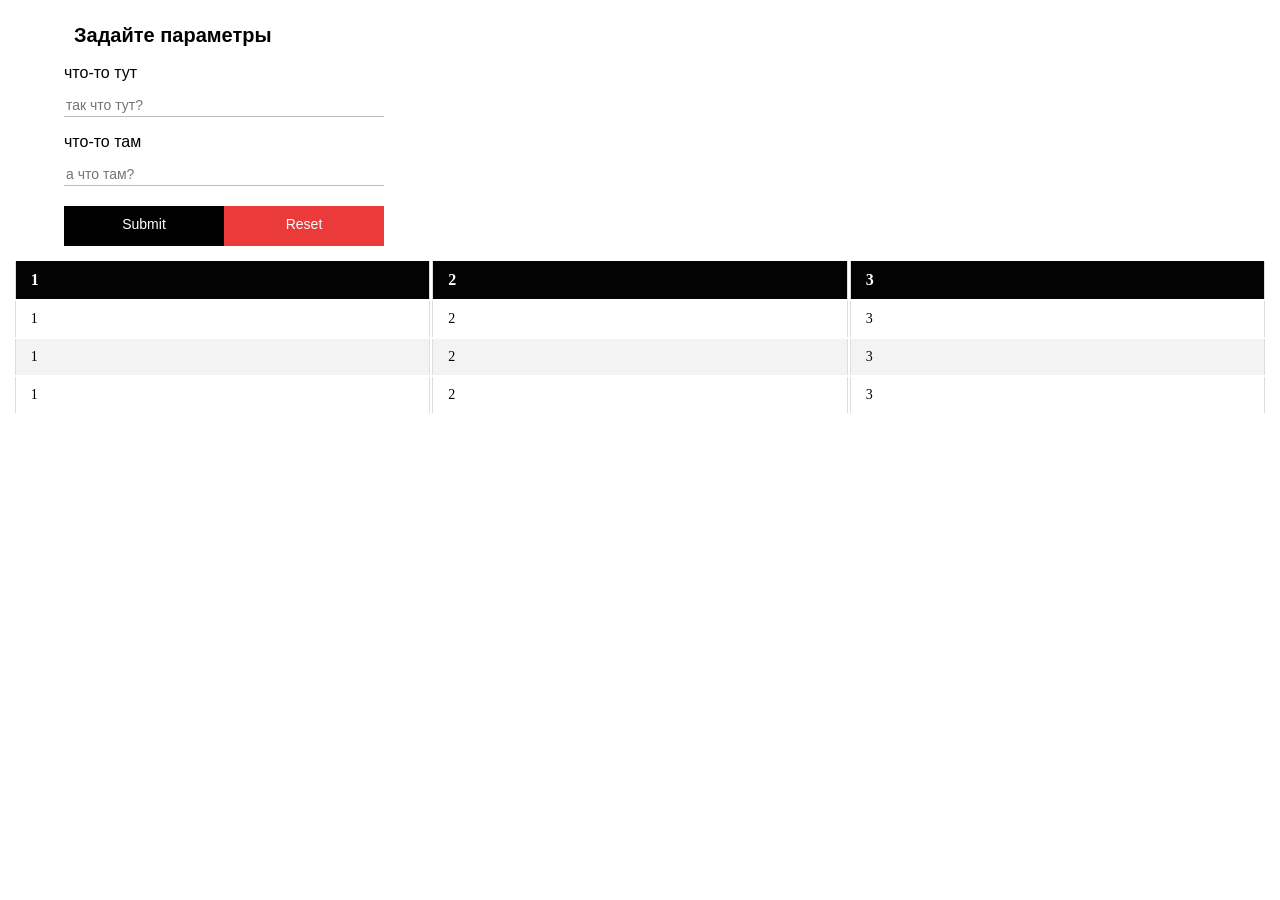
==== index.html @ 98ec3ee6 "table added" ====
<!DOCTYPE html>
<html lang="en">
<head>
    <meta charset="UTF-8">
    <link rel="stylesheet" href="./blocks/index.css">
    <title>OKN</title>
</head>
<body>
    <form class="request">
        <div class="form">
            <h2 class="form__heading">Задайте параметры</h2>
            <div class="form__inputs">
                <label for="request__input_1" class="form__label">
                    что-то тут
                </label>
                <input type="text" class="form__input" name="" id="request__input_1" placeholder="так что тут?">
                <label for="request__input_2" class="form__label">
                    что-то там
                </label>
                <input type="text" class="form__input" name="" id="request__input_2" placeholder="а что там?">
            </div>
            <fieldset class="form__handlers">
                <input type="submit" class="form__button">
                <input type="reset" class="form__button">
            </fieldset>
        </div>
    </form>
    <section class="response">
        <table class="table">
            <thead class="table__head">
                <tr class="table__values">
                    <td class="table__head_value">1</td>
                    <td class="table__head_value">2</td>
                    <td class="table__head_value">3</td>
                </tr>
            </thead>
            <tbody>
                <tr class="table__values">
                    <td class="table__value">1</td>
                    <td class="table__value">2</td>
                    <td class="table__value">3</td>
                </tr>
                <tr class="table__values">
                    <td class="table__value">1</td>
                    <td class="table__value">2</td>
                    <td class="table__value">3</td>
                </tr>
                <tr class="table__values">
                    <td class="table__value">1</td>
                    <td class="table__value">2</td>
                    <td class="table__value">3</td>
                </tr>
            </tbody>
        </table>
    </section>
</body>
</html>
---- blocks/index.css ----
@import url(../vendor/normalize.css);

/* RESPONSE */
@import url(../blocks/response/response.css);

/* form */
@import url(../blocks/form/form.css);
@import url(../blocks/form/__heading/form__heading.css);
@import url(../blocks/form/__label/form__label.css);
@import url(../blocks/form/__handlers/form__handlers.css);
@import url(../blocks/form/__button/form__button.css);
@import url(../blocks/form/__input/form__input.css);

/* table */
@import url(../blocks/table/table.css);
@import url(../blocks/table/__head/_values/table__head_values.css);
@import url(../blocks/table/__head/__value/table__head_value.css);
@import url(../blocks/table/__values/table__values.css);
@import url(../blocks/table/__value/table__value.css);
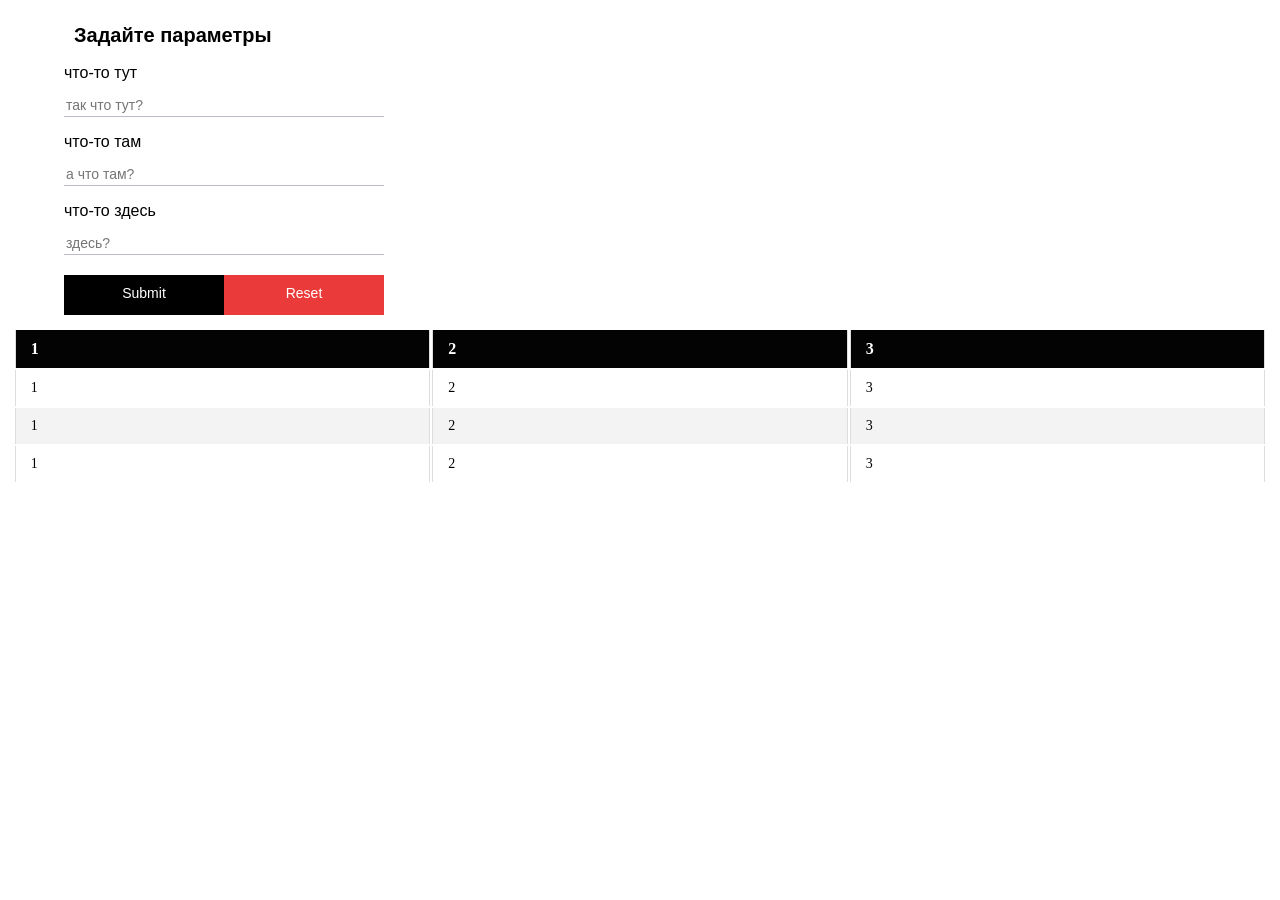
==== commit 2e996ddb: "table added" ====
--- a/index.html
+++ b/index.html
@@ -18,6 +18,10 @@
                     что-то там
                 </label>
                 <input type="text" class="form__input" name="" id="request__input_2" placeholder="а что там?">
+                <label for="request__input_3" class="form__label">
+                    что-то здесь
+                </label>
+                <input type="text" class="form__input" name="" id="request__input_2" placeholder="здесь?">
             </div>
             <fieldset class="form__handlers">
                 <input type="submit" class="form__button">
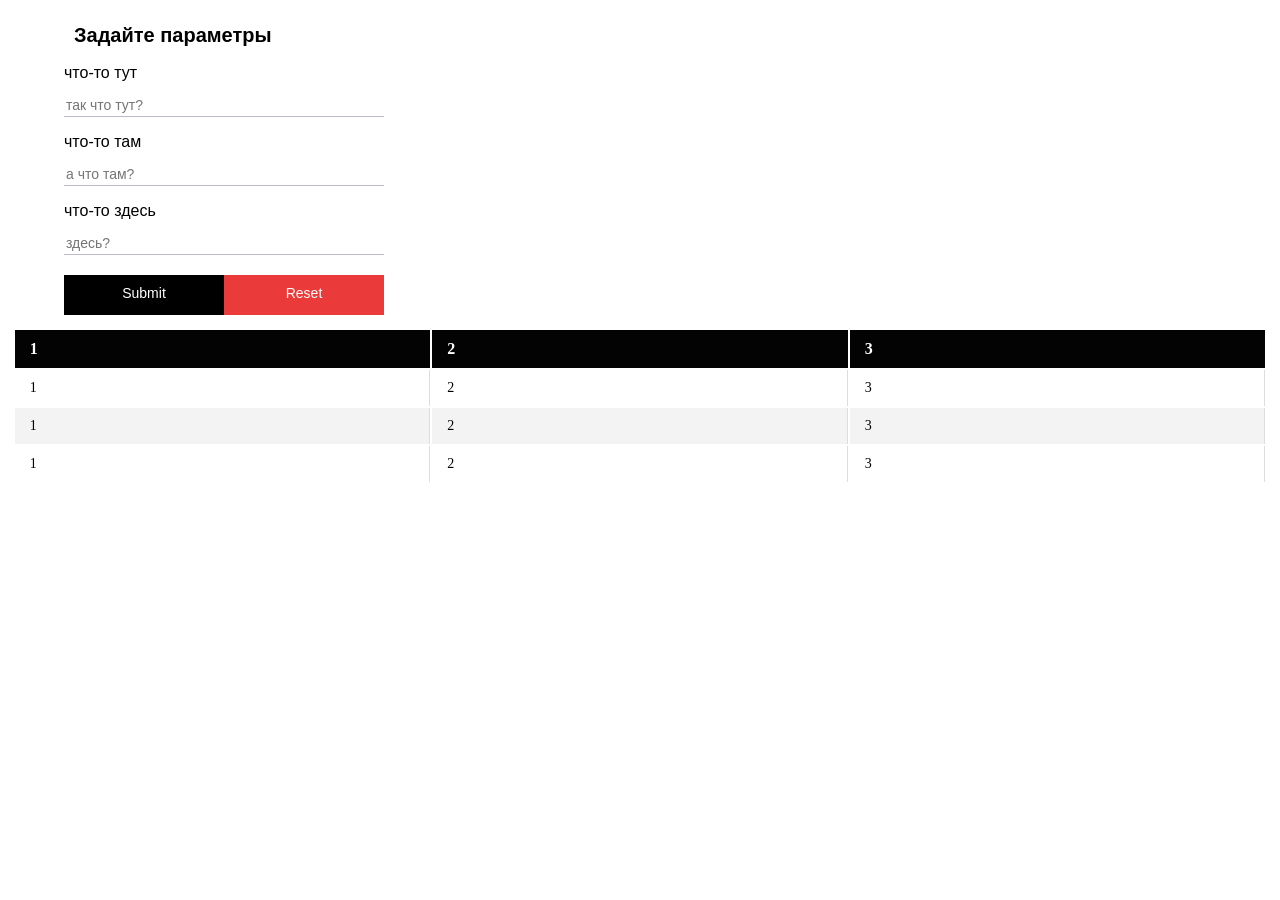
==== commit 833dd643: "first" ====
--- a/index.html
+++ b/index.html
@@ -2,7 +2,7 @@
 <html lang="en">
 <head>
     <meta charset="UTF-8">
-    <link rel="stylesheet" href="./blocks/index.css">
+    <link rel="stylesheet" href="./pages/index.css">
     <title>OKN</title>
 </head>
 <body>
--- a/pages/index.css
+++ b/pages/index.css
@@ -0,0 +1,20 @@
+@import url(../vendor/normalize.css);
+
+/* RESPONSE */
+@import url(../blocks/response/response.css);
+
+/* form */
+@import url(../blocks/form/form.css);
+@import url(../blocks/form/__heading/form__heading.css);
+@import url(../blocks/form/__label/form__label.css);
+@import url(../blocks/form/__handlers/form__handlers.css);
+@import url(../blocks/form/__button/form__button.css);
+@import url(../blocks/form/__input/form__input.css);
+
+/* table */
+@import url(../blocks/table/table.css);
+@import url(../blocks/table/__head/_values/table__head_values.css);
+@import url(../blocks/table/__head/__value/table__head_value.css);
+@import url(../blocks/table/__values/table__values.css);
+@import url(../blocks/table/__value/table__value.css);
+
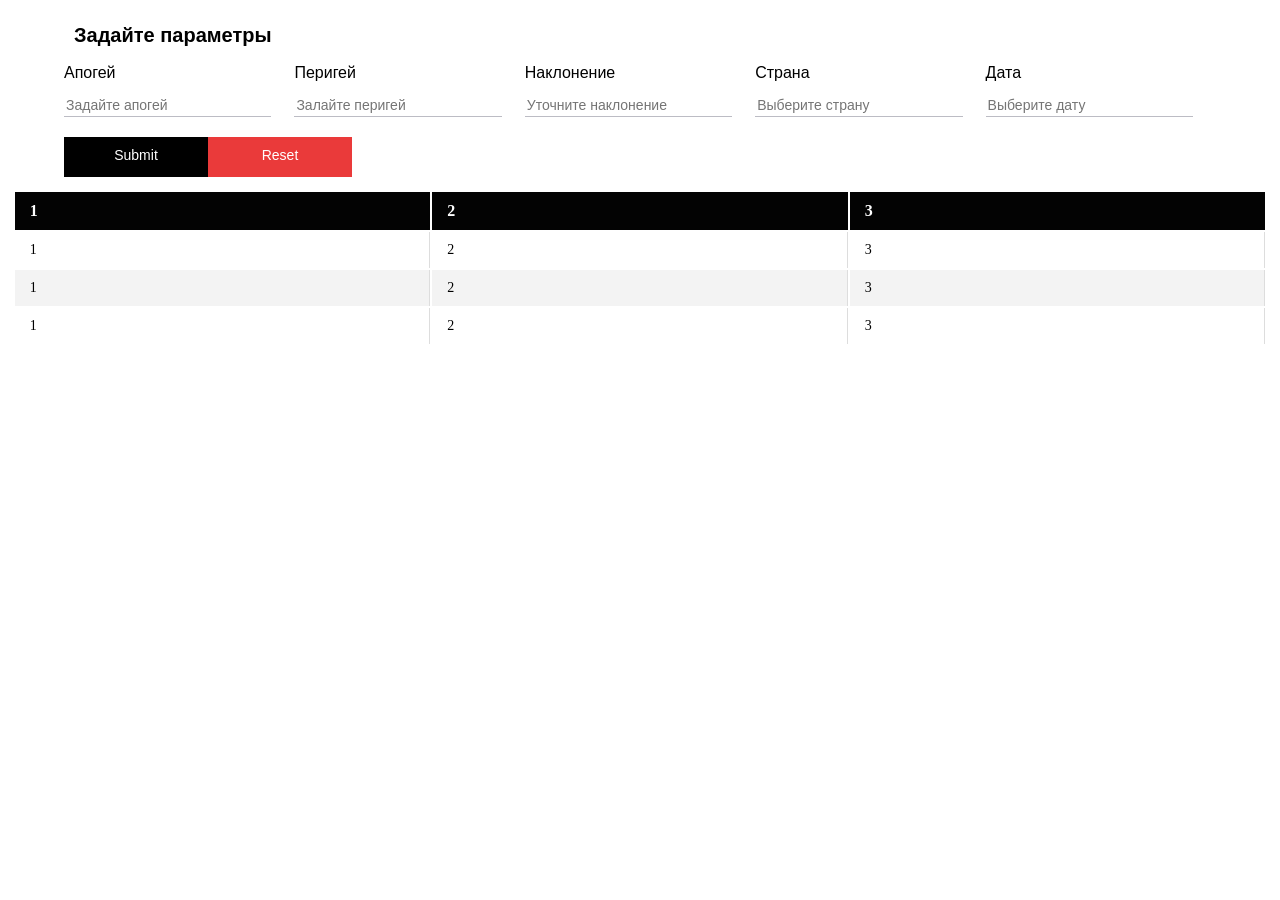
==== commit 73ea9fc1: "structure" ====
--- a/index.html
+++ b/index.html
@@ -10,20 +10,39 @@
         <div class="form">
             <h2 class="form__heading">Задайте параметры</h2>
             <div class="form__inputs">
-                <label for="request__input_1" class="form__label">
-                    что-то тут
-                </label>
-                <input type="text" class="form__input" name="" id="request__input_1" placeholder="так что тут?">
-                <label for="request__input_2" class="form__label">
-                    что-то там
-                </label>
-                <input type="text" class="form__input" name="" id="request__input_2" placeholder="а что там?">
-                <label for="request__input_3" class="form__label">
-                    что-то здесь
-                </label>
-                <input type="text" class="form__input" name="" id="request__input_2" placeholder="здесь?">
+                
+                <div class="form__input">
+                    <label for="request__input_1" class="form__label">
+                        Апогей
+                    </label>
+                    <input type="text" class="form__input-request" name="" id="request__input_1" placeholder="Задайте апогей">
+                </div>
+                <div class="form__input">
+                    <label for="request__input_2" class="form__label">
+                        Перигей
+                    </label>
+                    <input type="text" class="form__input-request" name="" id="request__input_2" placeholder="Залайте перигей">
+                </div>
+                <div class="form__input">
+                    <label for="request__input_3" class="form__label">
+                        Наклонение
+                    </label>
+                    <input type="text" class="form__input-request" name="" id="request__input_2" placeholder="Уточните наклонение">
+                </div>
+                <div class="form__input">
+                    <label for="request__input_3" class="form__label">
+                        Страна
+                    </label>
+                    <input type="text" class="form__input-request" name="" id="request__input_2" placeholder="Выберите страну">
+                </div>
+                <div class="form__input">
+                    <label for="request__input_3" class="form__label">
+                        Дата
+                    </label>
+                    <input type="text" class="form__input-request" name="" id="request__input_2" placeholder="Выберите дату">
+                </div>
             </div>
-            <fieldset class="form__handlers">
+            <fieldset class="form__buttons">
                 <input type="submit" class="form__button">
                 <input type="reset" class="form__button">
             </fieldset>
--- a/pages/index.css
+++ b/pages/index.css
@@ -7,9 +7,11 @@
 @import url(../blocks/form/form.css);
 @import url(../blocks/form/__heading/form__heading.css);
 @import url(../blocks/form/__label/form__label.css);
-@import url(../blocks/form/__handlers/form__handlers.css);
+@import url(../blocks/form/__buttons/form__buttons.css);
 @import url(../blocks/form/__button/form__button.css);
+@import url(../blocks/form/__inputs/form__inputs.css);
 @import url(../blocks/form/__input/form__input.css);
+@import url(../blocks/form/__input-request/form__input-request.css);
 
 /* table */
 @import url(../blocks/table/table.css);
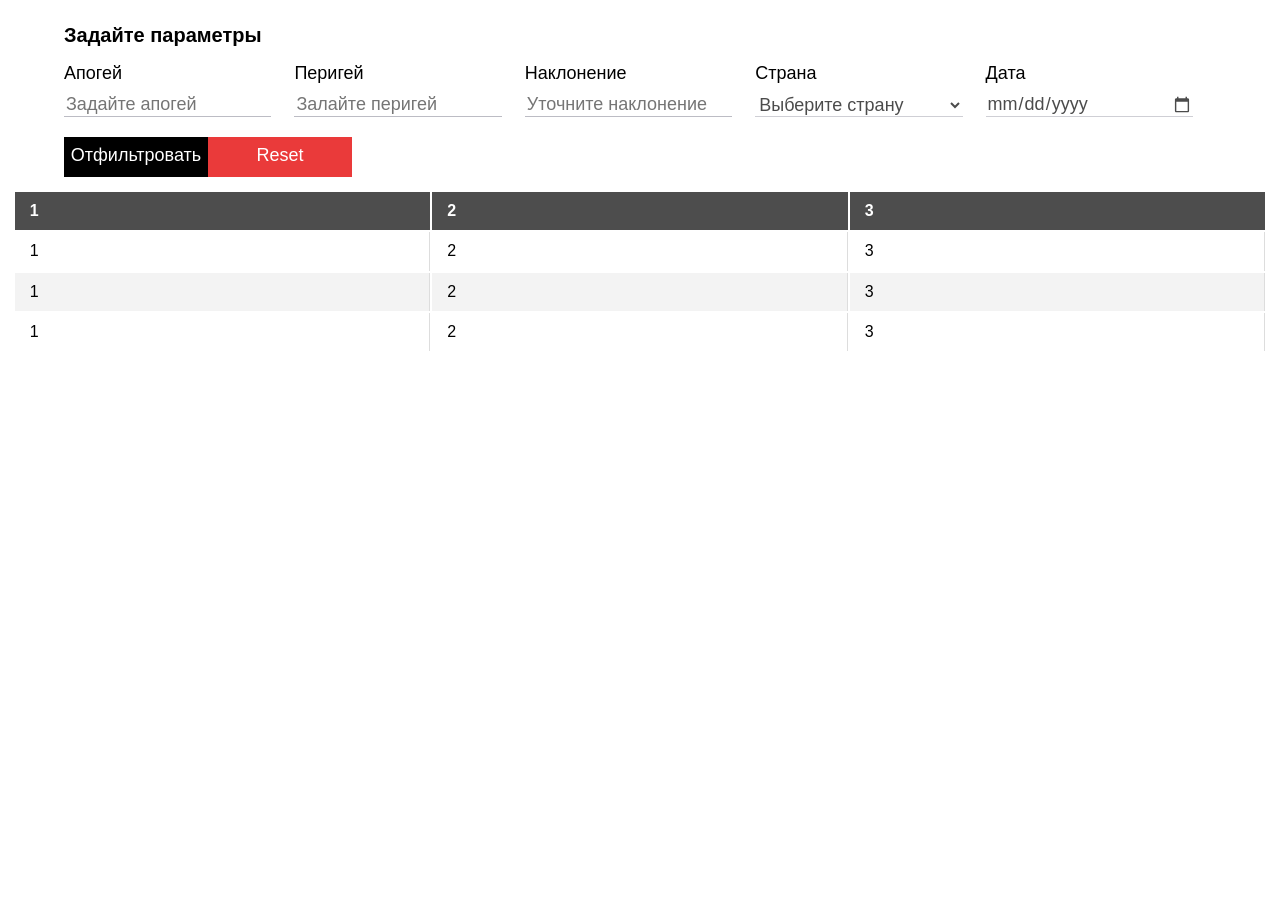
==== commit be436509: "styles" ====
--- a/index.html
+++ b/index.html
@@ -6,75 +6,81 @@
     <title>OKN</title>
 </head>
 <body>
-    <form class="request">
-        <div class="form">
-            <h2 class="form__heading">Задайте параметры</h2>
-            <div class="form__inputs">
-                
-                <div class="form__input">
-                    <label for="request__input_1" class="form__label">
-                        Апогей
-                    </label>
-                    <input type="text" class="form__input-request" name="" id="request__input_1" placeholder="Задайте апогей">
+    <div class="page">
+        <form class="request">
+            <div class="form">
+                <h2 class="form__heading">Задайте параметры</h2>
+                <div class="form__inputs">
+                    <div class="form__input">
+                        <label for="request__input_1" class="form__label">
+                            Апогей
+                        </label>
+                        <input type="text" class="form__input-request" name="" id="request__input_1" placeholder="Задайте апогей">
+                    </div>
+                    <div class="form__input">
+                        <label for="request__input_2" class="form__label">
+                            Перигей
+                        </label>
+                        <input type="text" class="form__input-request" name="" id="request__input_2" placeholder="Залайте перигей">
+                    </div>
+                    <div class="form__input">
+                        <label for="request__input_3" class="form__label">
+                            Наклонение
+                        </label>
+                        <input type="text" class="form__input-request" name="" id="request__input_2" placeholder="Уточните наклонение">
+                    </div>
+                    <div class="form__input">
+                        <label for="request__input_3" class="form__label">
+                            Страна
+                        </label>
+                        <select type="text" class="form__input-request form__select-label" name="" id="request__input_2" placeholder="Выберите страну">
+                            <option class="form__select-label">Выберите страну</option>
+                            <option value="Russia">Россия</option>
+                            <option value="Chile">Чили</option>
+                            <option value="Lapland">Лапландия</option>
+                        </select>
+                    </div>
+                    <div class="form__input">
+                        <label for="request__input_3" class="form__label">
+                            Дата
+                        </label>
+                        <input type="date" class="form__input-request form__select-label" name="" id="request__input_2" placeholder="Выберите дату">
+                    </div>
                 </div>
-                <div class="form__input">
-                    <label for="request__input_2" class="form__label">
-                        Перигей
-                    </label>
-                    <input type="text" class="form__input-request" name="" id="request__input_2" placeholder="Залайте перигей">
-                </div>
-                <div class="form__input">
-                    <label for="request__input_3" class="form__label">
-                        Наклонение
-                    </label>
-                    <input type="text" class="form__input-request" name="" id="request__input_2" placeholder="Уточните наклонение">
-                </div>
-                <div class="form__input">
-                    <label for="request__input_3" class="form__label">
-                        Страна
-                    </label>
-                    <input type="text" class="form__input-request" name="" id="request__input_2" placeholder="Выберите страну">
-                </div>
-                <div class="form__input">
-                    <label for="request__input_3" class="form__label">
-                        Дата
-                    </label>
-                    <input type="text" class="form__input-request" name="" id="request__input_2" placeholder="Выберите дату">
-                </div>
+                <fieldset class="form__buttons">
+                    <input type="submit" class="form__button" value="Отфильтровать">
+                    <input type="reset" class="form__button">
+                </fieldset>
             </div>
-            <fieldset class="form__buttons">
-                <input type="submit" class="form__button">
-                <input type="reset" class="form__button">
-            </fieldset>
-        </div>
-    </form>
-    <section class="response">
-        <table class="table">
-            <thead class="table__head">
-                <tr class="table__values">
-                    <td class="table__head_value">1</td>
-                    <td class="table__head_value">2</td>
-                    <td class="table__head_value">3</td>
-                </tr>
-            </thead>
-            <tbody>
-                <tr class="table__values">
-                    <td class="table__value">1</td>
-                    <td class="table__value">2</td>
-                    <td class="table__value">3</td>
-                </tr>
-                <tr class="table__values">
-                    <td class="table__value">1</td>
-                    <td class="table__value">2</td>
-                    <td class="table__value">3</td>
-                </tr>
-                <tr class="table__values">
-                    <td class="table__value">1</td>
-                    <td class="table__value">2</td>
-                    <td class="table__value">3</td>
-                </tr>
-            </tbody>
-        </table>
-    </section>
+        </form>
+        <section class="response">
+            <table class="table">
+                <thead class="table__head">
+                    <tr class="table__values">
+                        <td class="table__value_place-head">1</td>
+                        <td class="table__value_place-head">2</td>
+                        <td class="table__value_place-head">3</td>
+                    </tr>
+                </thead>
+                <tbody>
+                    <tr class="table__values">
+                        <td class="table__value">1</td>
+                        <td class="table__value">2</td>
+                        <td class="table__value">3</td>
+                    </tr>
+                    <tr class="table__values">
+                        <td class="table__value">1</td>
+                        <td class="table__value">2</td>
+                        <td class="table__value">3</td>
+                    </tr>
+                    <tr class="table__values">
+                        <td class="table__value">1</td>
+                        <td class="table__value">2</td>
+                        <td class="table__value">3</td>
+                    </tr>
+                </tbody>
+            </table>
+        </section>
+    </div>
 </body>
 </html>
--- a/pages/index.css
+++ b/pages/index.css
@@ -1,4 +1,6 @@
 @import url(../vendor/normalize.css);
+
+@import url(../blocks/page/page.css);
 
 /* RESPONSE */
 @import url(../blocks/response/response.css);
@@ -11,12 +13,13 @@
 @import url(../blocks/form/__button/form__button.css);
 @import url(../blocks/form/__inputs/form__inputs.css);
 @import url(../blocks/form/__input/form__input.css);
+@import url(../blocks/form/__select-label/form__select-label.css);
 @import url(../blocks/form/__input-request/form__input-request.css);
 
 /* table */
 @import url(../blocks/table/table.css);
-@import url(../blocks/table/__head/_values/table__head_values.css);
-@import url(../blocks/table/__head/__value/table__head_value.css);
+@import url(../blocks/table/__head/table__head.css);
+@import url(../blocks/table/__value/_place-head/table__value_place-head.css);
 @import url(../blocks/table/__values/table__values.css);
 @import url(../blocks/table/__value/table__value.css);
 
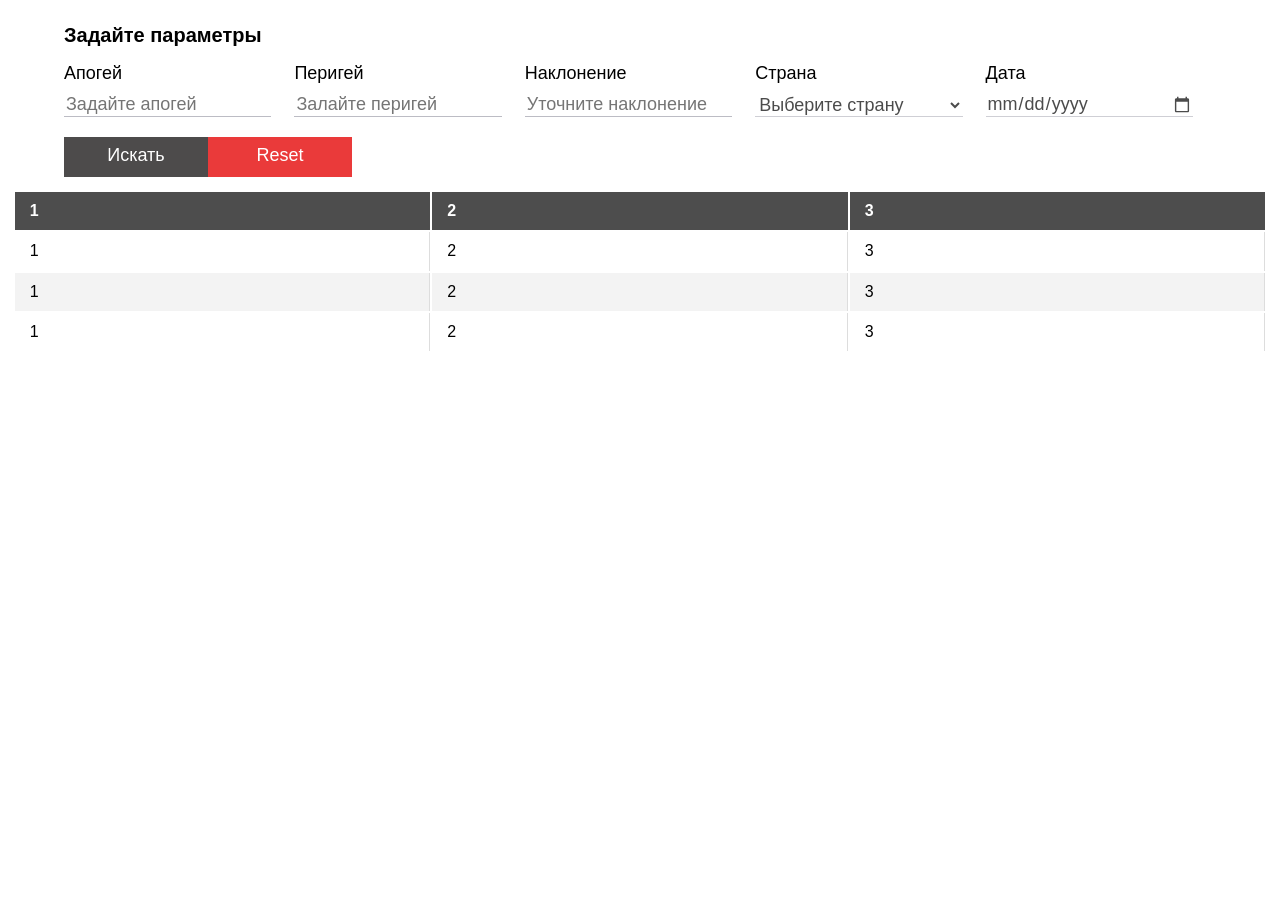
==== commit 171609b8: "styles" ====
--- a/index.html
+++ b/index.html
@@ -48,7 +48,7 @@
                     </div>
                 </div>
                 <fieldset class="form__buttons">
-                    <input type="submit" class="form__button" value="Отфильтровать">
+                    <input type="submit" class="form__button" value="Искать">
                     <input type="reset" class="form__button">
                 </fieldset>
             </div>
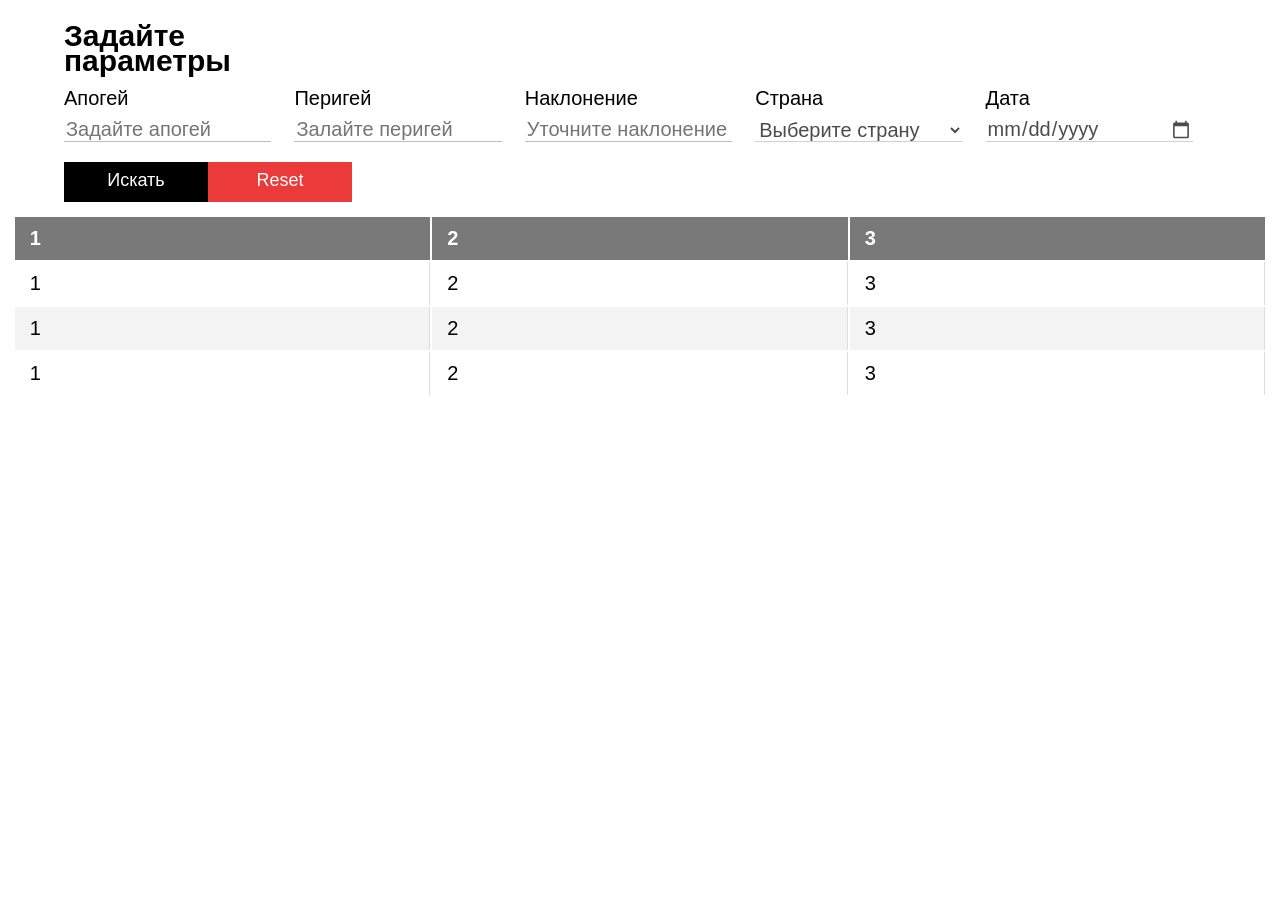
==== commit b24d40d9: "styles" ====
--- a/index.html
+++ b/index.html
@@ -27,24 +27,21 @@
                         <label for="request__input_3" class="form__label">
                             Наклонение
                         </label>
-                        <input type="text" class="form__input-request" name="" id="request__input_2" placeholder="Уточните наклонение">
+                        <input type="text" class="form__input-request" name="" id="request__input_3" placeholder="Уточните наклонение">
                     </div>
                     <div class="form__input">
-                        <label for="request__input_3" class="form__label">
+                        <label for="request__input_4" class="form__label">
                             Страна
                         </label>
-                        <select type="text" class="form__input-request form__select-label" name="" id="request__input_2" placeholder="Выберите страну">
+                        <select type="text" class="form__input-request form__select-label" name="" id="request__input_4" placeholder="Выберите страну">
                             <option class="form__select-label">Выберите страну</option>
-                            <option value="Russia">Россия</option>
-                            <option value="Chile">Чили</option>
-                            <option value="Lapland">Лапландия</option>
                         </select>
                     </div>
                     <div class="form__input">
-                        <label for="request__input_3" class="form__label">
+                        <label for="request__input_5" class="form__label">
                             Дата
                         </label>
-                        <input type="date" class="form__input-request form__select-label" name="" id="request__input_2" placeholder="Выберите дату">
+                        <input type="date" class="form__input-request form__select-label" name="" id="request__input_5" placeholder="Выберите дату">
                     </div>
                 </div>
                 <fieldset class="form__buttons">
@@ -82,5 +79,6 @@
             </table>
         </section>
     </div>
+    <script src="./scripts/index.js"></script>
 </body>
 </html>
